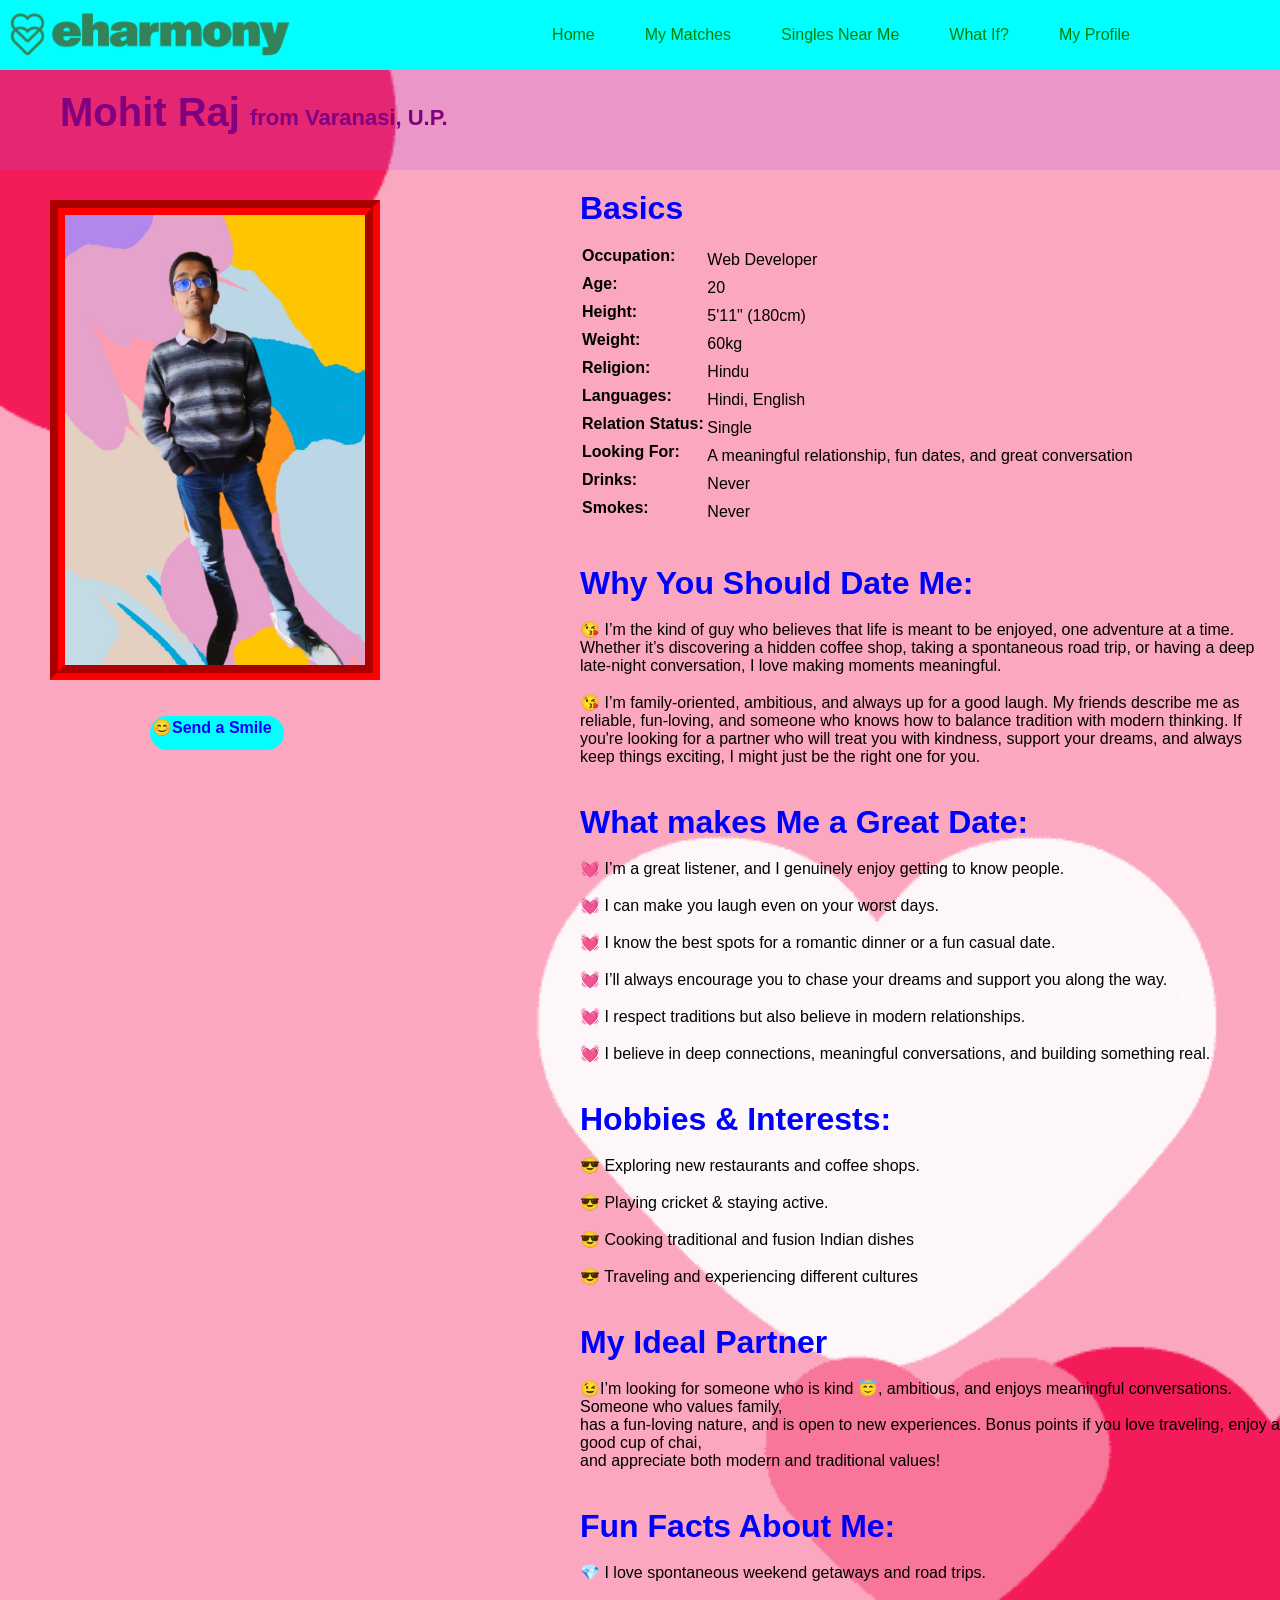
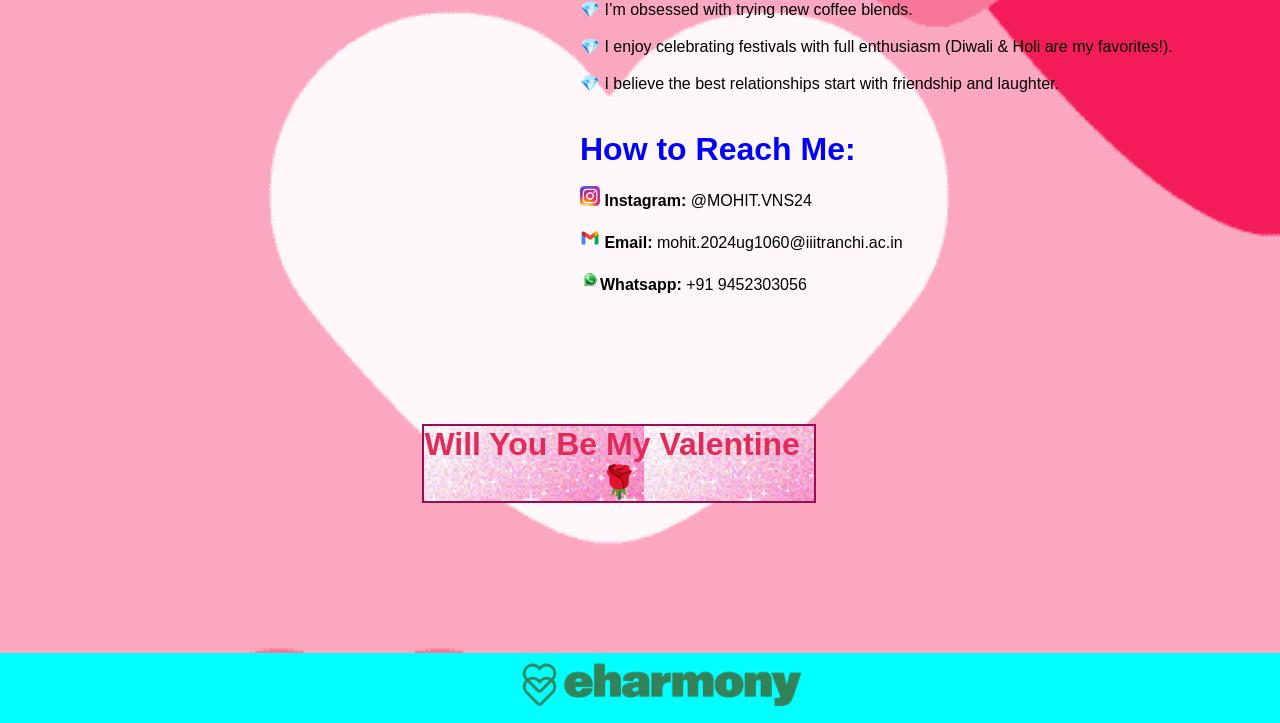
==== index.html @ 854a1b80 "Add files via upload" ====
<!DOCTYPE html>
<html lang="en">
<head>
    <meta charset="UTF-8">
    <meta name="viewport" content="width=device-width, initial-scale=1.0">
    <title>Valentine Me</title>
    <link rel="stylesheet" href="https://cdnjs.cloudflare.com/ajax/libs/font-awesome/6.7.2/css/all.min.css" integrity="sha512-Evv84Mr4kqVGRNSgIGL/F/aIDqQb7xQ2vcrdIwxfjThSH8CSR7PBEakCr51Ck+w+/U6swU2Im1vVX0SVk9ABhg==" crossorigin="anonymous" referrerpolicy="no-referrer" />
    <link rel="stylesheet" href="style.css">
    
</head>
<body>
    <header>
        <div class="nav">
            <div class="logo"><a href="https://www.eharmony.com/"><img src="logo.png" width="300px" alt="eHarmony"></a></div>
            
            <input type="checkbox" id="menu-toggle" class="menu-toggle">
        <label for="menu-toggle" class="menu-icon"><i class="fa-solid fa-bars"></i></label>
            
                <ul class="menu">
                    <li><a href="https://www.eharmony.com/tour/">Home</a></li>
                    <li><a href="https://www.eharmony.com/dating-advice/">My Matches</a></li>
                    <li><a href="https://www.eharmony.com/local-singles-near/">Singles Near Me</a></li>
                    <li><a href="https://www.eharmony.com/press-and-research/">What If? </a></li>
                    <li><a href="https://www.eharmony.com/login/">My Profile</a></li>
                </ul>
                
            
        </div>
        
    </header>

    <main>
        <div class="about">
            <div class="name"><h1>Mohit Raj</h1></div> <div class="place"> <h4>from Varanasi, U.P. </h4></div>
        </div>
        <div class="basic">
            <div class="bor">
                <div class="box">
                <div class="box-inner">
                    <div class="pic1">
                        <img src="pics1.jpg" alt="Front Image">
                    </div>
                    <div class="pic2">
                        <img src="pics2.jpg" alt="Back Image">
                    </div>
                </div>
                </div>
                <br><br>
                <div class="smile"><p>😊<b>Send a Smile</b></p></div><br><br>
                

            </div>
            
            
            <div class="detail">
                <h1>Basics</h1><br>
                <div class="pd">                
                    <table>
                        <tr>
                            <th>Occupation:</th>
                            <td>Web Developer</td>
                        </tr>
                        <tr>
                            <th>Age:</th>
                            <td>20</td>
                        </tr>
                        <tr>
                            <th>Height:</th>
                            <td>5'11" (180cm)</td>
                        </tr>
                        <tr>
                            <th>Weight:</th>
                            <td>60kg</td>
                        </tr>
                        <tr>
                            <th>Religion:</th>
                            <td>Hindu</td>
                        </tr>
                        <tr>
                            <th>Languages:</th>
                            <td>Hindi, English</td>
                        </tr>
                        <tr>
                            <th>Relation Status:</th>
                            <td>Single</td>
                        </tr>
                        <tr>
                            <th>Looking For:</th>
                            <td> A meaningful relationship, fun dates, and great conversation</td>
                        </tr>
                        <tr>
                            <th>Drinks:</th>
                            <td>Never</td>
                        </tr>
                        <tr>
                            <th>Smokes:</th>
                            <td>Never</td>
                        </tr>
                    </table>
                </div><br>
                <div class="bio">
               <p class="date">
                <h1>Why You Should Date Me:</h1><br>
                <p>
                    😘 I’m the kind of guy who believes that life is meant to be enjoyed, one adventure at a time. Whether it’s discovering a hidden coffee shop, taking a spontaneous road trip, or having a deep late-night conversation, I love making moments meaningful. <br><br>

                    😘 I’m family-oriented, ambitious, and always up for a good laugh. My friends describe me as reliable, fun-loving, and someone who knows how to balance tradition with modern thinking. If you're looking for a partner who will treat you with kindness, support your dreams, and always keep things exciting, I might just be the right one for you.                    
                </p><br>
               </p>
               <div class="great">
                <h1>What makes Me a Great Date:</h1><br>
                <ul>
                    <li> 💓 I’m a great listener, and I genuinely enjoy getting to know people.</li><br>
                    <li> 💓 I can make you laugh even on your worst days.</li><br>
                    <li> 💓 I know the best spots for a romantic dinner or a fun casual date.  </li><br>
                    <li> 💓 I’ll always encourage you to chase your dreams and support you along the way. </li><br>
                    <li> 💓 I respect traditions but also believe in modern relationships. </li><br>
                    <li> 💓 I believe in deep connections, meaningful conversations, and building something real. </li><br>
                </ul>
               </div>
               <div class="hobbies">
                <h1>Hobbies & Interests:</h1><br>
                <ul>
                    <li> 😎 Exploring new restaurants and coffee shops.</li><br>
                    <li> 😎 Playing cricket & staying active.</li><br>
                    <li> 😎 Cooking traditional and fusion Indian dishes  </li><br>
                    <li> 😎 Traveling and experiencing different cultures  </li><br>
                </ul>
               </div>
               <p class="partner">
                <h1>My Ideal Partner</h1><br>
                <p>
                    😉I’m looking for someone who is kind 😇, ambitious, and enjoys meaningful conversations. Someone who values family, <br> has a fun-loving nature, and is open to new experiences. Bonus points if you love traveling, enjoy a good cup of chai, <br> and appreciate both modern and traditional values!
                </p>
               </p><br>
               <div class="hobbies">
                <h1>Fun Facts About Me:</h1><br>
                <ul>
                    <li> 💎 I love spontaneous weekend getaways and road trips.</li><br>
                    <li> 💎 I’m obsessed with trying new coffee blends.</li><br>
                    <li> 💎 I enjoy celebrating festivals with full enthusiasm (Diwali & Holi are my favorites!).  </li><br>
                    <li> 💎 I believe the best relationships start with friendship and laughter.
                    </li><br>
                </ul>
               </div>
               <div class="reach">
                <h1>How to Reach Me:</h1><br>
                <ul>
                    <li><img src="Insta.png" height="20px" width="20px" alt=""><strong>  Instagram:</strong> <a href="https://www.instagram.com/mohit.vns24?igsh=MXVneHZ2b3k4dmU2cg==" style="text-decoration: none; color: black;">@MOHIT.VNS24</a></li><br>
                    <li><img src="Gmail.png" height="20px" width="20px" alt=""><strong>  Email:</strong><a href="mailto:mohit.2024ug1060@iiitranchi.ac.in" style="text-decoration: none; color: black;"> mohit.2024ug1060@iiitranchi.ac.in</a></li><br>
                    <li><img src="Wapp.png" height="20px" width="20px" alt=""><strong>Whatsapp:</strong><a href="https://wa.me/qr/QSXGTUEJHSIJH1" style="text-decoration: none; color: black;"> +91 9452303056</a></li><br>
                </ul>
               </div>
            </div>
            </div>
            
        </div>

        <div class="valentine">
            <div class="val">
                <img src="valentine.gif" alt=""><br><br><br>
                <div class="my">
                  <h1> Will You Be My Valentine <center>🌹</center> </h1>  
               </div>
            </div>
                
                       
        </div>
        
    </main>
    
    <footer>
        <div class="logo_bottom">
            <a href="https://www.eharmony.com/"><img src="logo.png" width="300px" alt="eHarmony"></a>
        </div>
        
    </footer>
</body>
</html>
---- style.css ----
*{
    margin: 0;
    padding: 0;
    font-family: Arial, Helvetica, sans-serif;
    border: border-box;
    position: sticky;
    
}
.nav{
    height: 70px;
    width: 100%;
    background-color: aqua;
    color: white;
    display: flex;
    align-items: center;
    justify-content: space-between;
    position:static;
}
.nav.logo{
    width: 10px;
    
}
main{
    background: url(bg.gif);
    background-repeat: no-repeat;
    background-size: cover;
}
.menu {
    display: flex;
    list-style: none;
    gap: 50px;
    margin-right: 150px;
}
.menu ul{
    display: flex;
    flex-direction: row;
    list-style: none;
    gap: 50px;
    margin-right: 150px;
    
    list-style: none;
}
.menu a{
    text-decoration: none;
    color: green;
}
.menu a:hover{
    color: rgb(1, 47, 1);
    background-color: lightskyblue;
    
}
#menu-toggle {
    display: none;
    
}

.menu-icon {
    display: none;
    font-size: 24px;
    color: white;
    cursor: pointer;
}


.about{
    height: 100px;
    background: rgba(165, 83, 224, 0.2);
    display: flex;
    flex-direction: row;
    gap: 10px;
    color: purple;
}
.name{
    font-size: 20px;
    margin-top: 20px;
    margin-left: 60px;
    
}
.place{
    margin-top: 35px;
    font-size: 22px;
}
.basic{
    height: 1800px;
    
    margin-top: 0;
    display: flex;
    flex-direction: row;
    gap: 200px;
}
.basic h1{
    margin-top: 20px;
    color: blue;
}

.box {
    width: 300px;
    height: 450px;
    perspective: 1000px;
    margin-left: 50px;
    margin-top: 30px;
    border: 15px groove red;
    background-color: palevioletred;
}

.box-inner {
    width: 100%;
    height: 100%;
    position: relative;
    transform-style: preserve-3d;
    transition: transform 0.6s;
}

.box:hover .box-inner {
    transform: rotateY(180deg); 
}

.pic1, .pic2 {
    width: 100%;
    height: 100%;
    position: absolute;
    cursor: pointer;
    backface-visibility: hidden;
}

.pic1 img, .pic2 img {
    width: 100%;
    height: 100%;
    object-fit: cover;
    display: block;
    background-color: blue;
}

.pic1 .text{
    position: absolute;
    color: aliceblue;
    left: 50%;
    bottom: 100%;
    font-size: 10px;

}

.pic2 {
    transform: rotateY(180deg);
}

.smile{
    width: 130px;
    height: 30px;
    border-radius: 20px;
    color: blue;
    border: 2px solid aqua;
    background-color: aqua;
    margin-left: 150px;
    cursor: pointer;
}
.smile:hover{
    background-color: rgb(65, 71, 194);
    border-color: rgb(65, 71, 194);
}


.pd table{
    
    width: 80%;
    
}
.pd table th{
    float: left;
    margin-bottom: 0.5rem;
}

.great ul{
    list-style: none;
}
.hobbies ul{
    list-style: none;
}
.reach ul{
    list-style: none;
}
.hobbies ul{
    list-style: none;
}
.valentine{
    display: flex;
    flex-direction: column;
    column-gap: 10px;
    
}
.val{
    margin-bottom: 150px;
}
.val img{
    
    margin-left: 20%;
    
}
.val img:hover{
    border: 5px solid groove red;
}
.my{
    margin-left: 33%;
    cursor: pointer;
    background: url(stars.gif);
    width: 390px;
    color: rgb(226, 43, 89);
    border: 2px solid rgb(152, 15, 81);
}
.my:hover{
    border: 5px inset rgb(216, 52, 63);
    color: red;
}

footer{
    height: 70px;
    width: 100%;
    background-color: aqua;
}
.logo_bottom a{
    
    margin-left: 40%;
}


@media screen and (max-width: 768px) {
    .nav {
        flex-direction: column;
        text-align: center;
        height: 235px;
        padding: 10px 0;
        
    }
    

    .menu {
        display: none;
        flex-direction: column;
        width: 100%;
        gap: 1%;
        background: #89f37d;
        position: absolute;
        top: 60px;
        left: 0;
        padding: 10px 0;
        text-align: center;
    }

    

    .menu li {
        display: block;
        padding: 10px;
        
    }

    

    .menu-toggle{
        display: none;
    }

    .menu-icon {
        display: block;
        
    }

    #menu-toggle:checked ~ .menu {
        display: flex;
        
    }

    .basic {
        flex-direction: column;
        align-items: center;
        gap: 30px;
        height: auto;
        margin-left: 40px;
    }

    .box {
        width: 250px;
        height: 350px;
    }

    .detail table {
        width: 90%;
        text-align: left;
        
    }

    .val img {
        width: 90%;
        height: auto;
        margin: auto;
    }

    .my {
        width: 80%;
        text-align: center;
        margin: 20px auto;
    }
}

@media screen and (max-width: 480px) {
    .logo img {
        width: 150px;
    }

    .about {
        flex-direction: column;
        text-align: center;
    }

    .about h1 {
        font-size: 18px;
    }

    .about h4 {
        font-size: 14px;
    }

    .box {
        width: 200px;
        height: 300px;
    }

    .pic1 img,.pic2 img {
        width: 100%;
        height: 100%;
    }

    .detail {
        padding: 10px;
        text-align: center;
    }

    .detail h1 {
        font-size: 20px;
    }

    .menu ul li a {
        font-size: 14px;
        padding: 8px;
    }

    .smile {
        width: 100px;
        height: 25px;
        font-size: 14px;
    }

    .val img {
        width: 100%;
        height: auto;
    }

    .my {
        width: 90%;
        font-size: 18px;
    }

    footer {
        text-align: center;
        padding: 10px 0;
    }

    .logo_bottom img {
        width: 200px;
        
    }
}
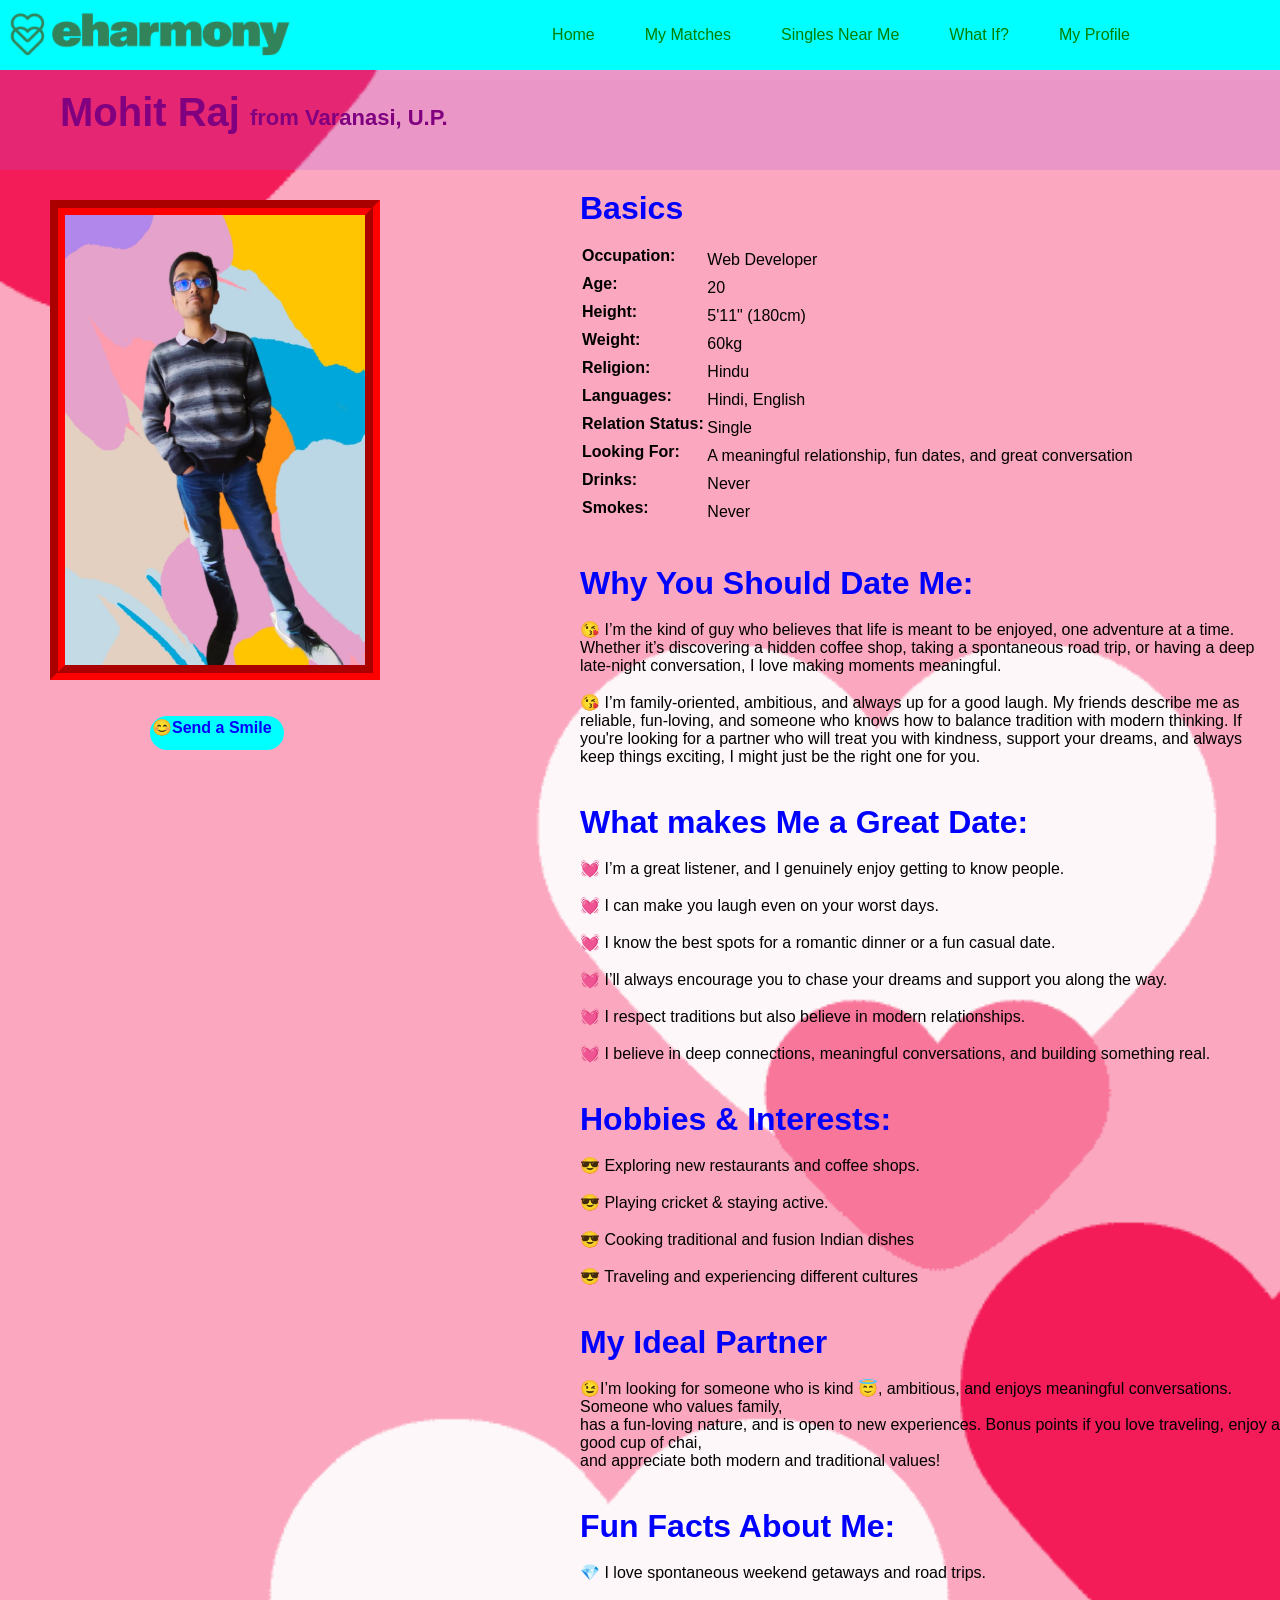
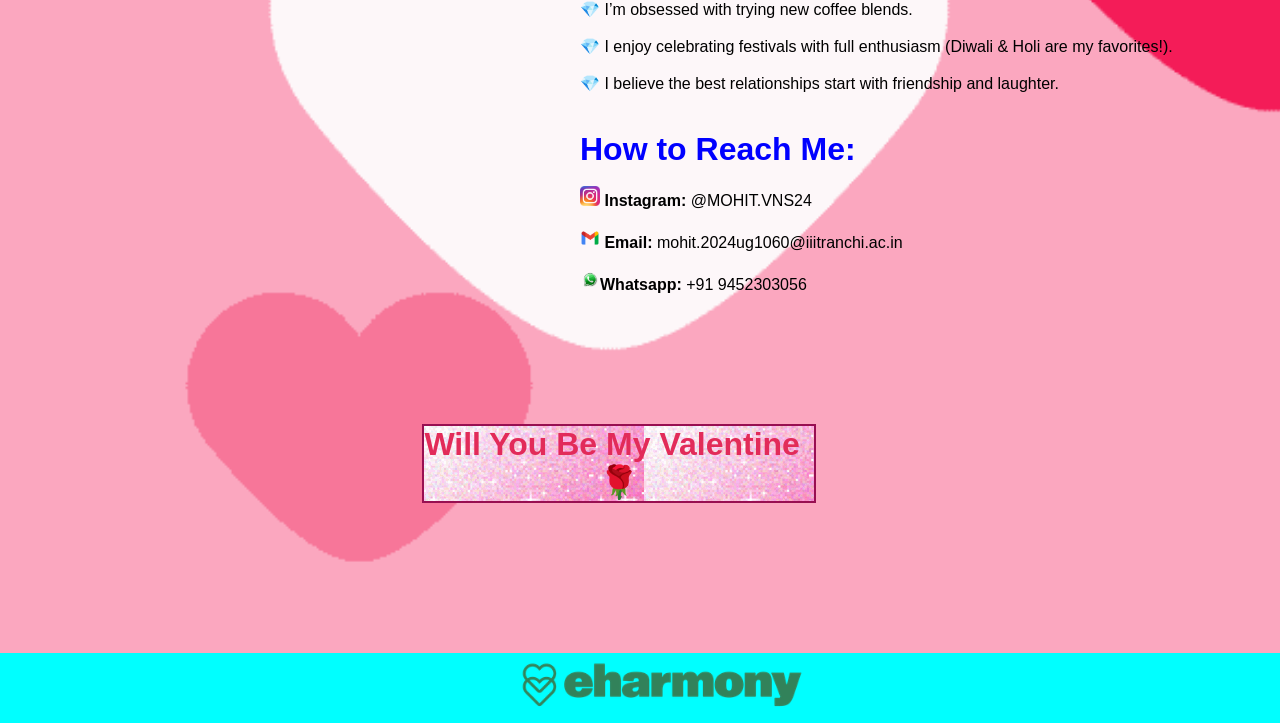
==== commit 8e8b52a3: "Update index.html" ====
--- a/index.html
+++ b/index.html
@@ -17,11 +17,11 @@
         <label for="menu-toggle" class="menu-icon"><i class="fa-solid fa-bars"></i></label>
             
                 <ul class="menu">
-                    <li><a href="https://www.eharmony.com/tour/">Home</a></li>
-                    <li><a href="https://www.eharmony.com/dating-advice/">My Matches</a></li>
-                    <li><a href="https://www.eharmony.com/local-singles-near/">Singles Near Me</a></li>
-                    <li><a href="https://www.eharmony.com/press-and-research/">What If? </a></li>
-                    <li><a href="https://www.eharmony.com/login/">My Profile</a></li>
+                    <li><a href="#">Home</a></li>
+                    <li><a href="#">My Matches</a></li>
+                    <li><a href="#">Singles Near Me</a></li>
+                    <li><a href="#">What If? </a></li>
+                    <li><a href="#">My Profile</a></li>
                 </ul>
                 
             
@@ -176,4 +176,4 @@
         
     </footer>
 </body>
-</html>+</html>
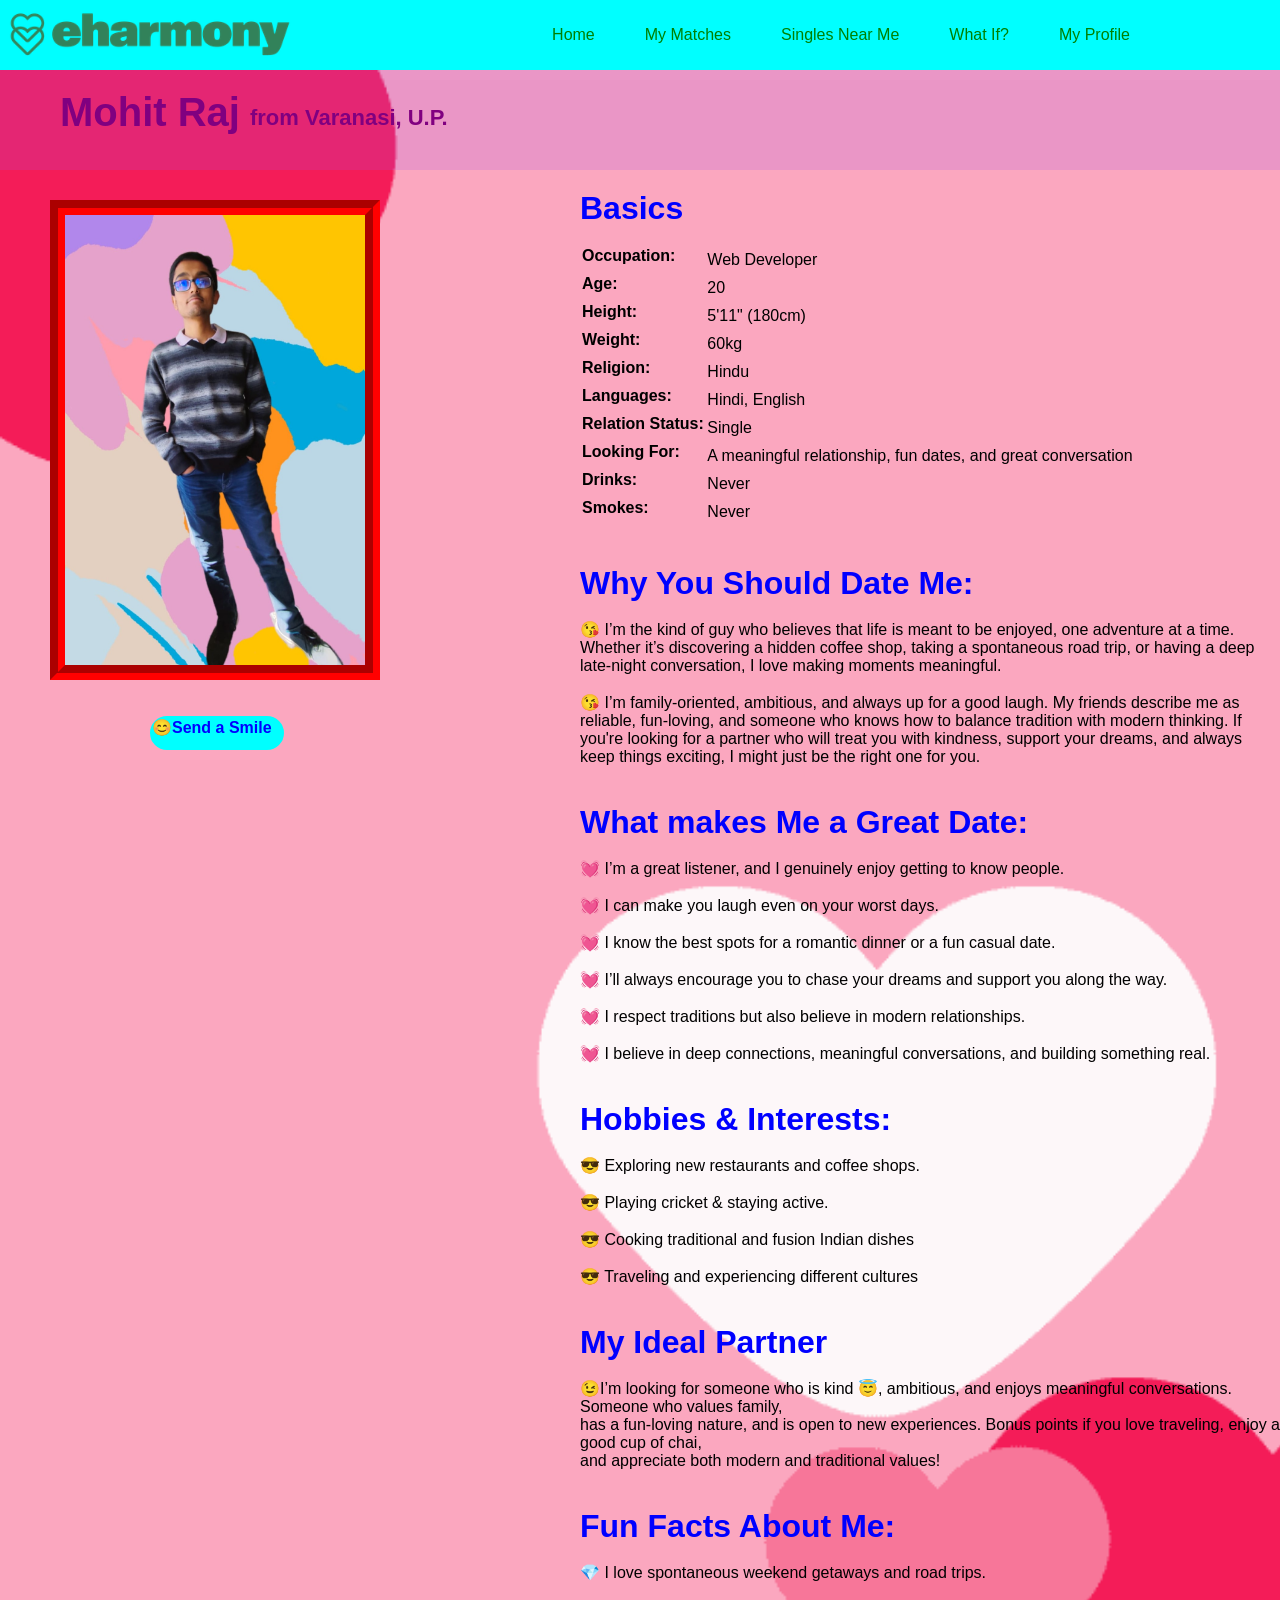
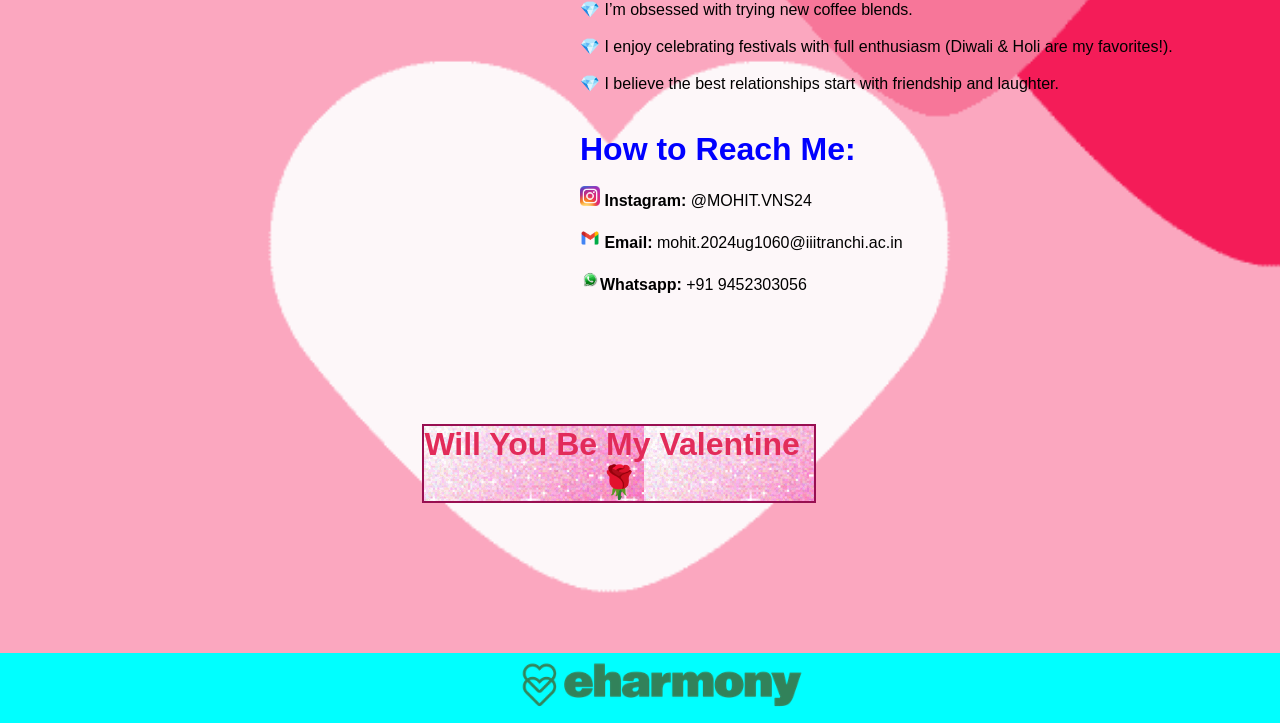
==== commit 35c67093: "Update index.html" ====
--- a/index.html
+++ b/index.html
@@ -11,7 +11,7 @@
 <body>
     <header>
         <div class="nav">
-            <div class="logo"><a href="https://www.eharmony.com/"><img src="logo.png" width="300px" alt="eHarmony"></a></div>
+            <div class="logo"><a href="#"><img src="logo.png" width="300px" alt="eHarmony"></a></div>
             
             <input type="checkbox" id="menu-toggle" class="menu-toggle">
         <label for="menu-toggle" class="menu-icon"><i class="fa-solid fa-bars"></i></label>
@@ -171,7 +171,7 @@
     
     <footer>
         <div class="logo_bottom">
-            <a href="https://www.eharmony.com/"><img src="logo.png" width="300px" alt="eHarmony"></a>
+            <a href="#"><img src="logo.png" width="300px" alt="eHarmony"></a>
         </div>
         
     </footer>
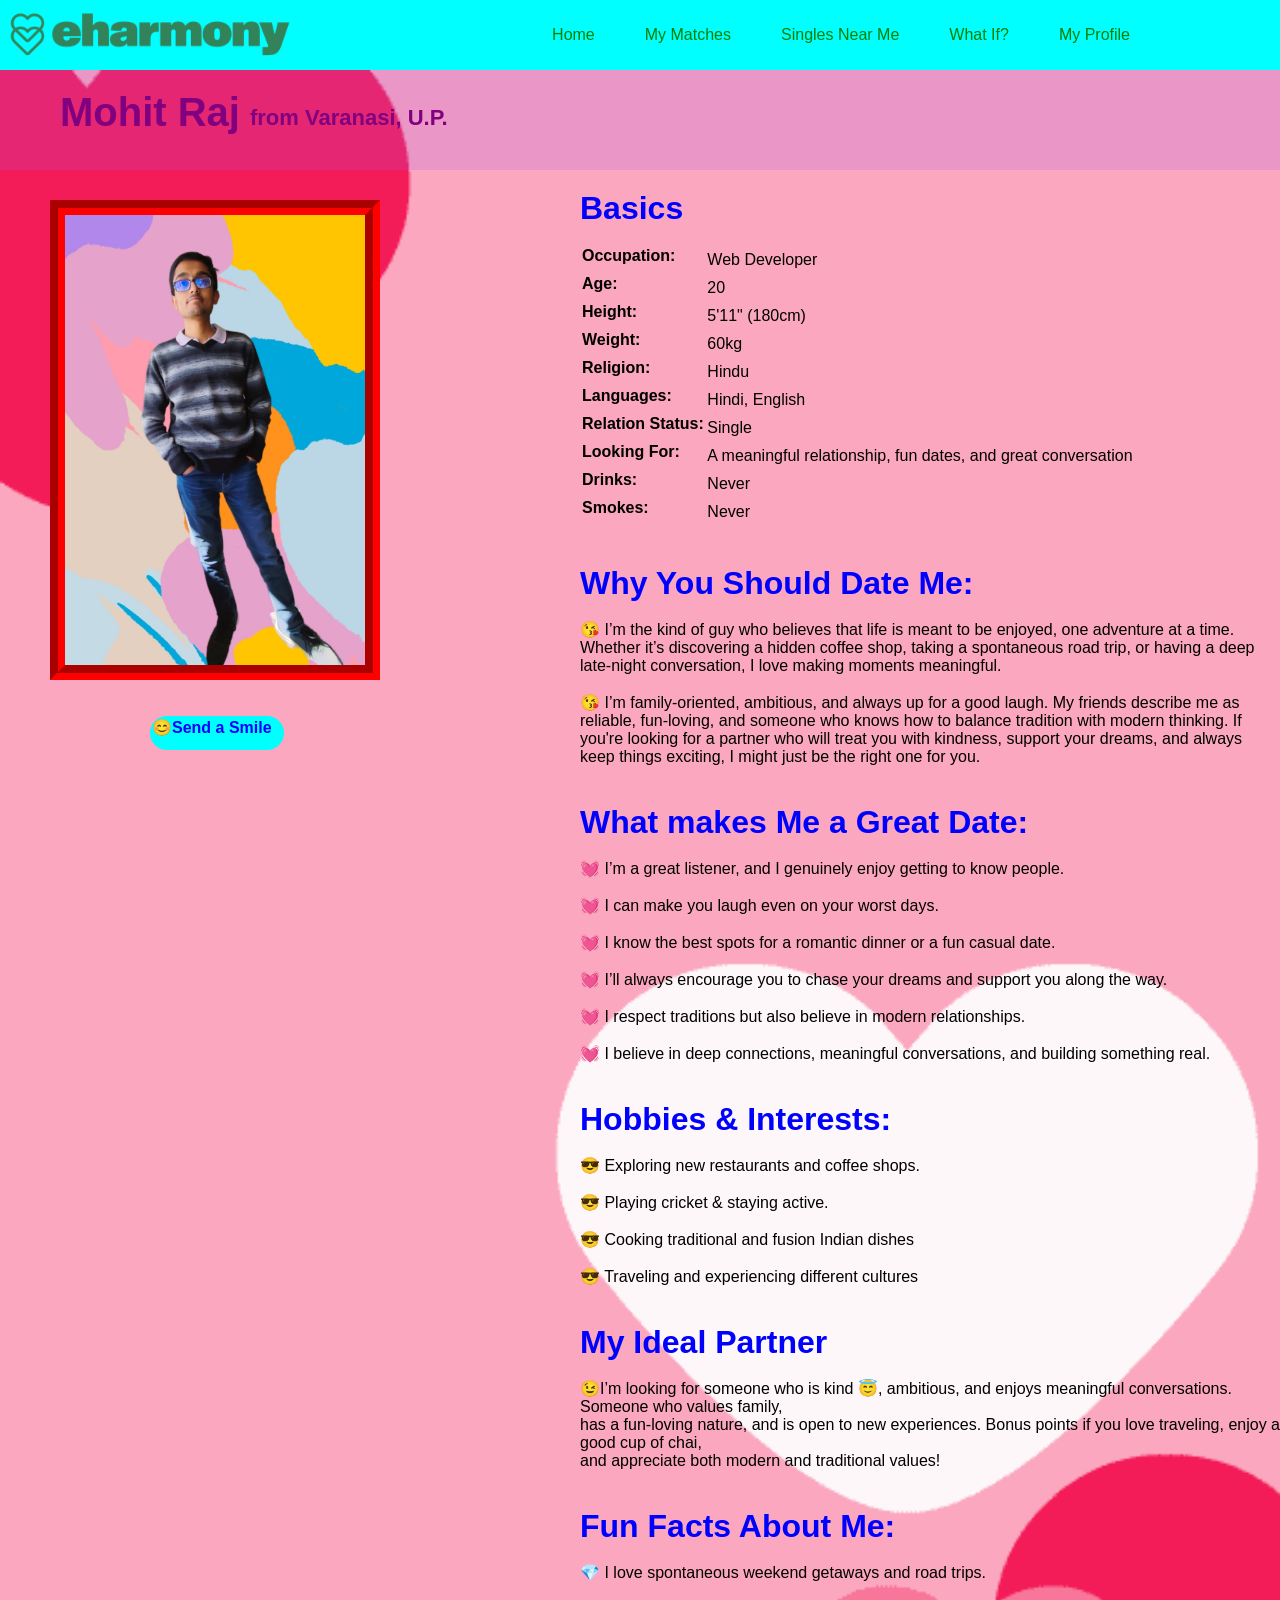
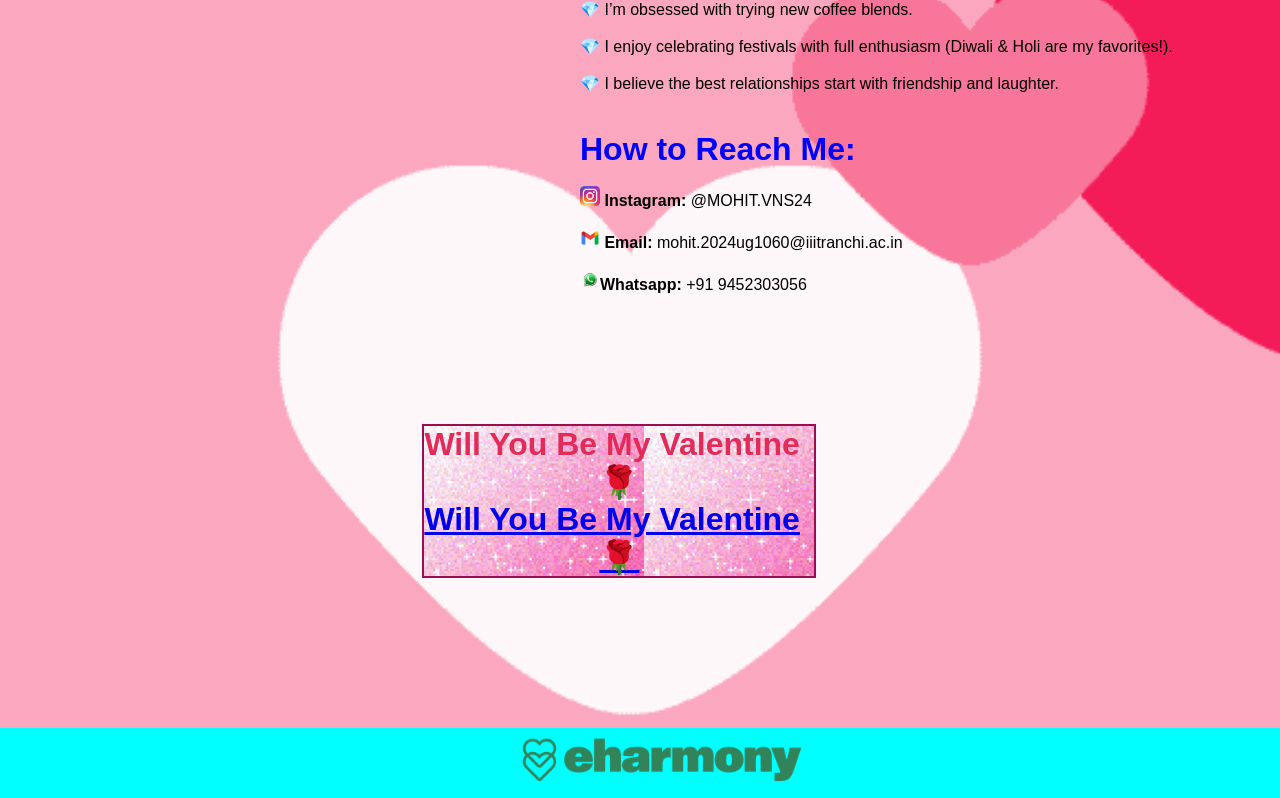
==== commit 6ed09581: "Update index.html" ====
--- a/index.html
+++ b/index.html
@@ -160,7 +160,7 @@
             <div class="val">
                 <img src="valentine.gif" alt=""><br><br><br>
                 <div class="my">
-                  <h1> Will You Be My Valentine <center>🌹</center> </h1>  
+                  <h1> Will You Be My Valentine <center>🌹</center> </h1><h1> <a href="form.html"> Will You Be My Valentine <center>🌹</center> </a></h1>  
                </div>
             </div>
                 
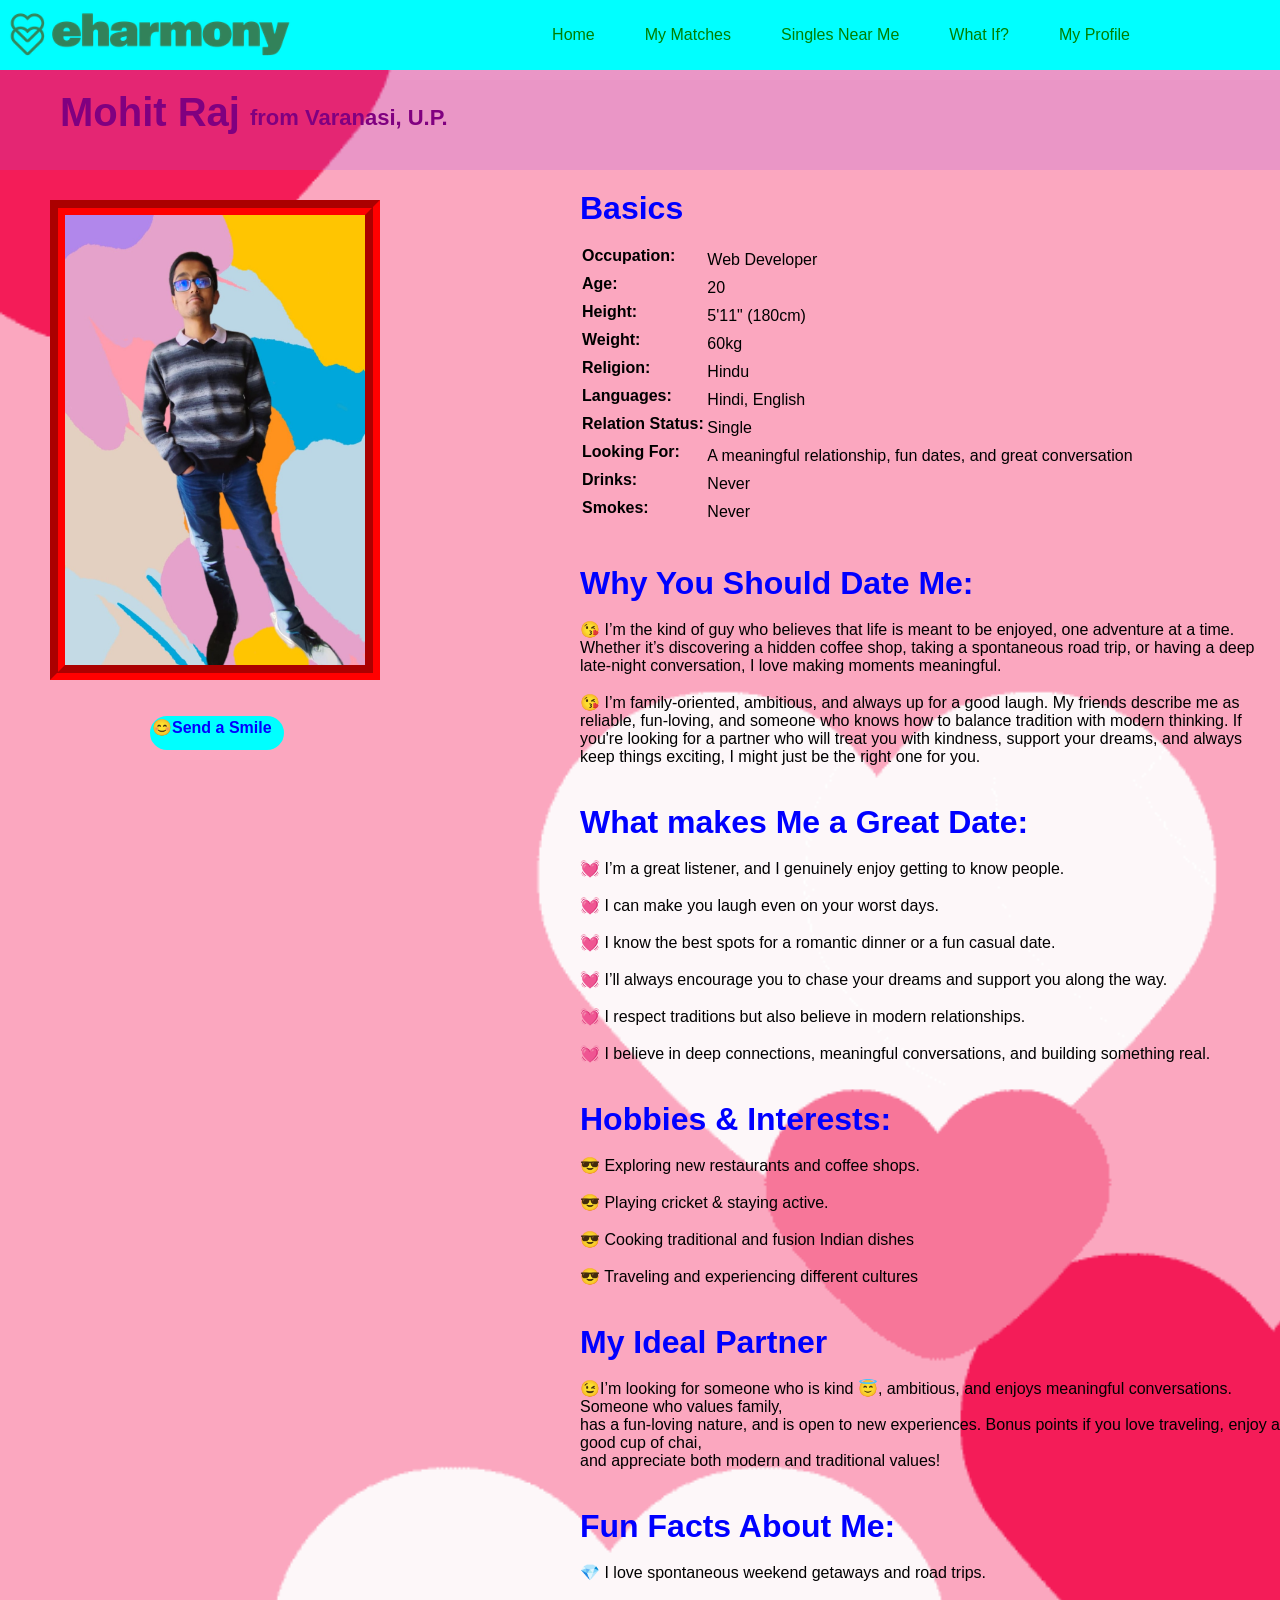
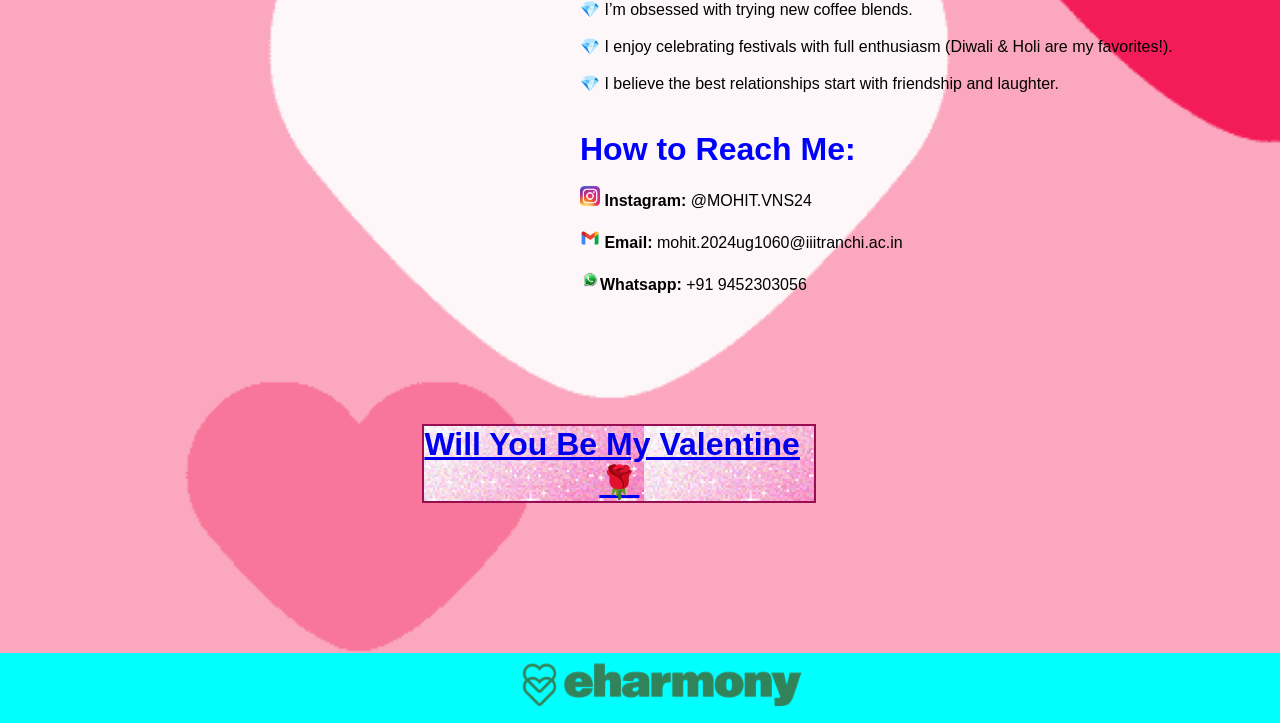
==== commit cf1908a6: "Update index.html" ====
--- a/index.html
+++ b/index.html
@@ -160,7 +160,7 @@
             <div class="val">
                 <img src="valentine.gif" alt=""><br><br><br>
                 <div class="my">
-                  <h1> Will You Be My Valentine <center>🌹</center> </h1><h1> <a href="form.html"> Will You Be My Valentine <center>🌹</center> </a></h1>  
+                  <h1> <a href="form.html"> Will You Be My Valentine <center>🌹</center> </a></h1>  
                </div>
             </div>
                 
